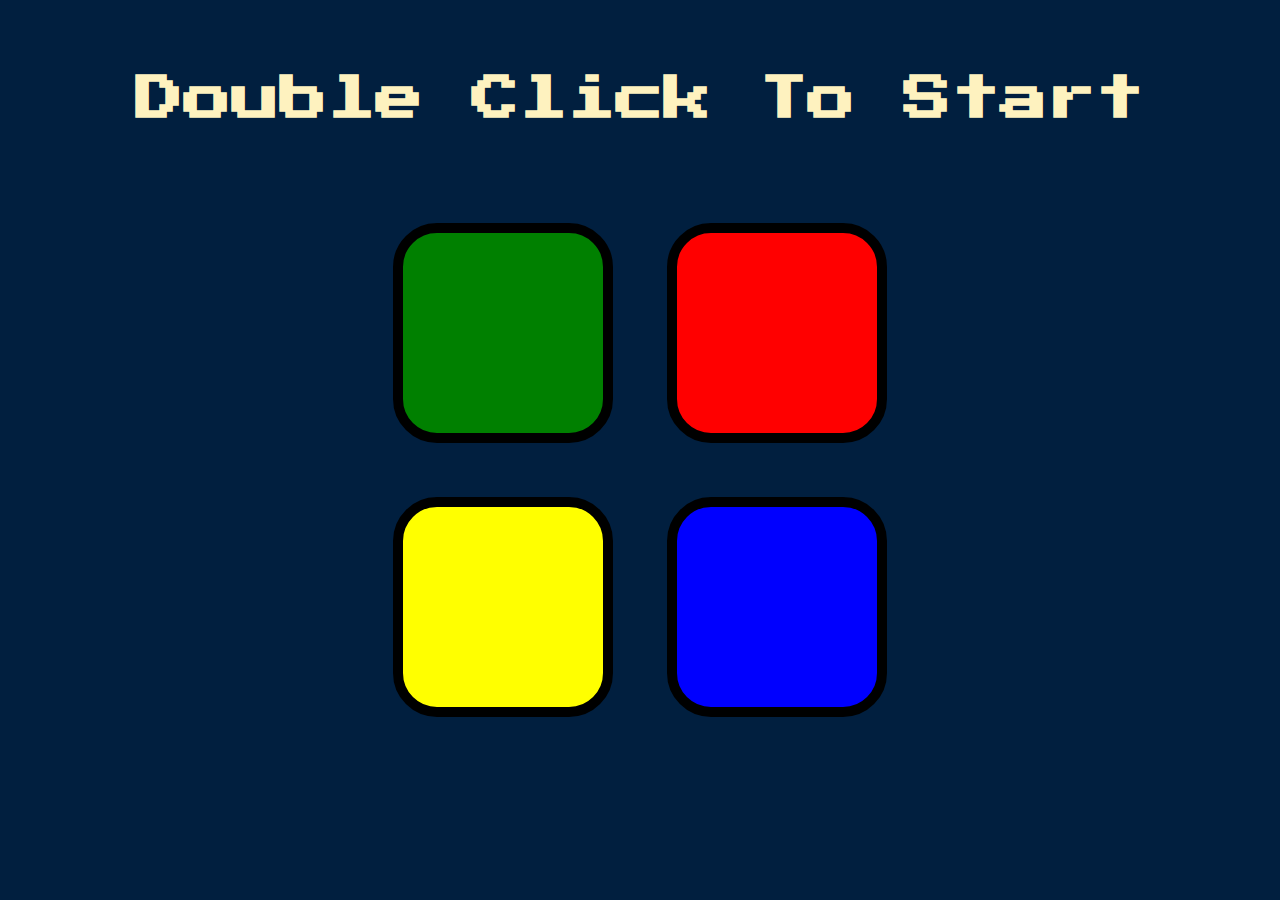
==== game.html @ ba742ea2 "Menu pade added and made the game responsive" ====
<!DOCTYPE html>
<html lang="en" dir="ltr">
  <head>
    <meta charset="utf-8" />
    <title>Simon-Game</title>
    <link rel="stylesheet" href="styles.css" />
    <link href="https://fonts.googleapis.com/css?family=Press+Start+2P" rel="stylesheet" />
    <meta name="viewport" content="width=device-width,initial-scale=1" />
  </head>
  <!-- 
    01.display the colours in two rows and two coloumns for mobile
    02.add some animation after game over
    03.record the high score
  -->

  <!-- 
    01. add 3 lives before game over
    02. add heart icons in left side of the screen that popes after wrong input
   -->
  <body>
    <h1 id="level-title">Double Click To Start</h1>
    <h1 id="level-title-two"></h1>
    <div class="container">
      <div class="row">
        <div type="button" id="green" class="btn green"></div>

        <div type="button" id="red" class="btn red"></div>
      </div>

      <div class="row">
        <div type="button" id="yellow" class="btn yellow"></div>
        <div type="button" id="blue" class="btn blue"></div>
      </div>
    </div>

    <script src="https://ajax.googleapis.com/ajax/libs/jquery/3.6.0/jquery.min.js"></script>
    <script src="game.js"></script>
  </body>
</html>
---- styles.css ----
*{
  touch-action: manipulation;
}


#HeaderOfThePage{
  font-family: 'Press Start 2P', cursive;
  color:coral;
  font-size: 5rem;
  text-align: center;
}

body {
  text-align: center;
  background-color: #011F3F;
  display: block;
	justify-content: center;
	align-items: center;
  width: auto;
}

#level-title {
  font-family: 'Press Start 2P', cursive;
  font-size: 3rem;
  margin:  5%;
  color: #FEF2BF;
  line-height: 150%
}

#level-title-two {
  font-family: 'Press Start 2P', cursive;
  font-size: 3rem;
  margin:  5%;
  color: #FEF2BF;
}

.container {
  display: block;
  width: 100%;
  margin: auto;
}

.btn {
  margin: 25px;
  display: inline-block;
  height: 200px;
  width: 200px;
  border: 10px solid black;
  border-radius: 20%;
}

.game-over {
  background-color: red;
  opacity: 0.8;
}

.red {
  background-color: red;
}

.green {
  background-color: green;
}

.blue {
  background-color: blue;
}

.yellow {
  background-color: yellow;
}

.pressed {
  box-shadow: 0 0 20px white;
  background-color: grey;
}

ul{
  list-style-type: none;
}

.menu-list{
  line-height: 300%;
}

#gameMenu{
  font-size: 2rem;
  font-family: 'Press Start 2P', cursive;
  margin: 10% 20% 0% 20%;
  text-align: center;
}

a{
  position: relative;
  text-decoration: none;
  color: aliceblue;
  padding: 0 10px;
}

a::after{
  content: "";
  position: absolute;
  background-color: rgb(216, 144, 10);
  height: 3px;
  width: 100%;
  left:0;
  bottom: -10px;
  transform: scale(0,1);
  transition: 0.3s ease;
}

a:hover{
  color: rgb(255, 217, 0);
}

a:hover:after{
  transform: scale(1,1);
}

#seperator{
  border: 1px solid rgb(0, 255, 170);
}

#instructions{
  margin:5% 10% 5% 10%;
  font-size: 1.5rem;
  font-family: 'Courier New', Courier, monospace;
  color: goldenrod;
  text-align: left;
  line-height: 150%;
  font-weight: 600;
}

.instruction-list{
  padding-bottom:2%;
}

#instNav{
  margin:5% 0% 5% 0%;
  color: #ffffff;
  font-size: 3rem;
  line-height: 150%;
}

#instNav #opt1{
  margin-right: 10%;
}

#instNav #opt2{
  margin-left: 10%;
}

#instruction-vid{
  padding: 5%;
  height: auto;
  width: auto;
}


@media (max-width: 480px){
  *{
    width:800px;
    justify-content: center
  }

  body{
    width: 950px;
    height: 2267px;
    margin: 0%;
  }

  #HeaderOfThePage{
    font-size: 3.60rem;
    margin:10px 0px;
    width:855px;
    padding: 5%;
  }

  #seperator{
    width: 950px;
  }

  #instructions{
    width: 870px;
    margin-left: 40px;
    font-size: 2.5rem;
  }
  
  .instruction-list{  
    padding-bottom: 5%;
  }

  #instNav{
    margin-left: 50px;
    margin-right: 20px;
    width: 840px;
  }

  .btn{
    width: 300px;
    height: 300px;
  }

  .row{
    width: 40%;
  }

  .container{
    display: flex;
    margin-top:25%;
  }

  #gameMenu{
    font-size: 4rem;
    font-family: 'Press Start 2P', cursive;
    margin: 50% 7.5% 5% 7.5%;
    padding-left: 0%;
  }
}
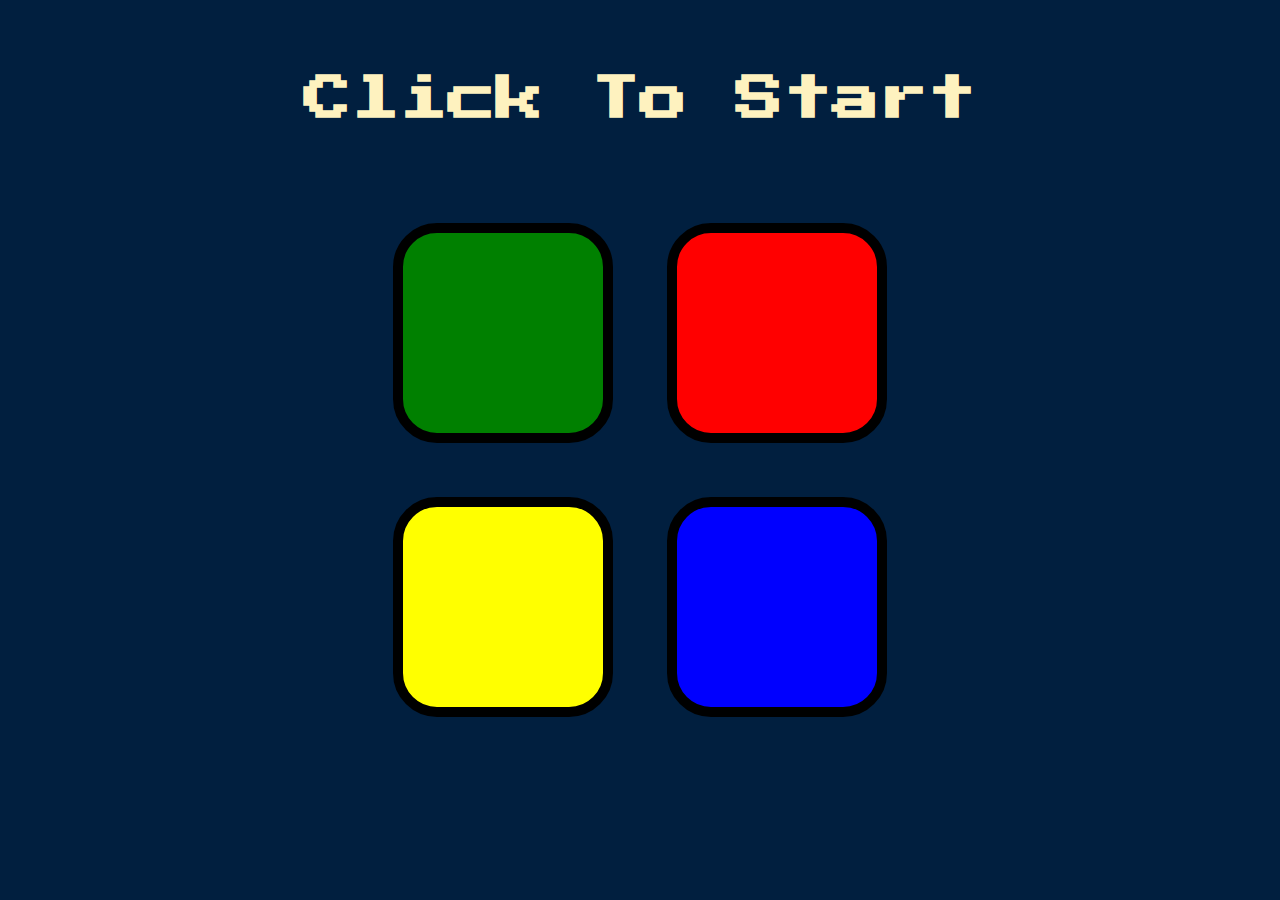
==== commit 1054a4dc: "comments added to the code" ====
--- a/game.html
+++ b/game.html
@@ -1,3 +1,5 @@
+<!-- The game page -->
+
 <!DOCTYPE html>
 <html lang="en" dir="ltr">
   <head>
@@ -5,21 +7,11 @@
     <title>Simon-Game</title>
     <link rel="stylesheet" href="styles.css" />
     <link href="https://fonts.googleapis.com/css?family=Press+Start+2P" rel="stylesheet" />
-    <meta name="viewport" content="width=device-width,initial-scale=1" />
+    <meta name="viewport" content="width=device-width, initial-scale=1.0, maximum-scale=1.0, user-scalable=0" />
   </head>
-  <!-- 
-    01.display the colours in two rows and two coloumns for mobile
-    02.add some animation after game over
-    03.record the high score
-  -->
 
-  <!-- 
-    01. add 3 lives before game over
-    02. add heart icons in left side of the screen that popes after wrong input
-   -->
   <body>
     <h1 id="level-title">Double Click To Start</h1>
-    <h1 id="level-title-two"></h1>
     <div class="container">
       <div class="row">
         <div type="button" id="green" class="btn green"></div>
@@ -32,7 +24,7 @@
         <div type="button" id="blue" class="btn blue"></div>
       </div>
     </div>
-
+    
     <script src="https://ajax.googleapis.com/ajax/libs/jquery/3.6.0/jquery.min.js"></script>
     <script src="game.js"></script>
   </body>
--- a/styles.css
+++ b/styles.css
@@ -1,24 +1,26 @@
 *{
   touch-action: manipulation;
-}
-
-
-#HeaderOfThePage{
-  font-family: 'Press Start 2P', cursive;
-  color:coral;
-  font-size: 5rem;
-  text-align: center;
 }
 
 body {
   text-align: center;
   background-color: #011F3F;
   display: block;
-	justify-content: center;
-	align-items: center;
-  width: auto;
-}
-
+  justify-content: center;
+  align-items: center;
+  width: auto;
+  zoom: 100%
+}
+
+/* header of the page */
+#HeaderOfThePage{
+  font-family: 'Press Start 2P', cursive;
+  color:coral;
+  font-size: 5rem;
+  text-align: center;
+}
+
+/* Game Styles */
 #level-title {
   font-family: 'Press Start 2P', cursive;
   font-size: 3rem;
@@ -27,17 +29,10 @@
   line-height: 150%
 }
 
-#level-title-two {
-  font-family: 'Press Start 2P', cursive;
-  font-size: 3rem;
-  margin:  5%;
-  color: #FEF2BF;
-}
-
 .container {
   display: block;
   width: 100%;
-  margin: auto;
+  margin: auto; 
 }
 
 .btn {
@@ -47,6 +42,7 @@
   width: 200px;
   border: 10px solid black;
   border-radius: 20%;
+  cursor: pointer;
 }
 
 .game-over {
@@ -75,18 +71,78 @@
   background-color: grey;
 }
 
+#gameOverPopUp{
+  font-family: 'Press Start 2P', cursive;
+  position: absolute;
+  width:27.5%;
+  left: 50%;
+  top: 50%;
+  transform: translate(-50%, -50%);
+  border: 5px solid #000000;
+  border-radius: 10%;
+  padding: 10px;
+  z-index: 15;
+  background: rgb(218, 167, 28);
+}
+
+#popUpHeading{
+  font-size: 1.5rem;
+  margin: 2% 2% 10% 2%;
+  padding: 4%;
+  color: red;
+}
+
+#Opts{
+  display: flex;
+  margin: 8% 2% 2% 5%;
+  width: auto;
+  align-items: center;
+  cursor: default;
+}
+
+#MainMenuOpt{
+  padding:5% 5%;
+  margin:5% 3%;
+  width: 170px;
+  display: flex;
+  justify-content: center;  
+  word-spacing: 1px;
+  border-radius: 15%;
+}
+
+#MainMenuOpt:hover{
+  background-color: red;
+}
+
+#ReplayOpt{
+  padding: 5% 5%;
+  margin: 5% 3%;
+  width: 200px;
+  display: block;
+  justify-items: center;
+  border-radius: 15%;
+}
+
+#ReplayOpt:hover{
+  background-color: red;
+}
+
+/* Main Menu */
 ul{
   list-style-type: none;
 }
 
 .menu-list{
-  line-height: 300%;
+  line-height: 200%;
+  width: auto;
+  margin: 2% 0%;
 }
 
 #gameMenu{
-  font-size: 2rem;
+  font-size: 1.75rem;
   font-family: 'Press Start 2P', cursive;
   margin: 10% 20% 0% 20%;
+  padding-top: 2.5%;
   text-align: center;
 }
 
@@ -117,8 +173,14 @@
   transform: scale(1,1);
 }
 
+#HighScoreBtn{
+  cursor: pointer;
+}
+
+/* Instruction Page */
 #seperator{
   border: 1px solid rgb(0, 255, 170);
+  width: auto;
 }
 
 #instructions{
@@ -142,63 +204,149 @@
   line-height: 150%;
 }
 
-#instNav #opt1{
+/* Main Menu Option to navigate in instruction page */
+#opt1{
   margin-right: 10%;
 }
 
-#instNav #opt2{
+/* Play Simon Option to navigate to the game in instruction page */
+#opt2{
   margin-left: 10%;
 }
 
-#instruction-vid{
+#instruction-video{
   padding: 5%;
   height: auto;
   width: auto;
 }
 
+/* HighScore Popup in main menu */
+#highScorePopUp{
+  font-family: 'Press Start 2P', cursive;
+  position: absolute;
+  width:27.5%;
+  left: 50%;
+  top: 50%;
+  transform: translate(-50%, -50%);
+  border: 5px solid #000000;
+  border-radius: 10%;
+  padding: 10px;
+  z-index: 15;
+  background: rgb(218, 167, 28);
+}
+
+#highScorePopUpHeading{
+  font-size: 2rem;
+  margin: 2%;
+  padding: 4%;
+  color: red;
+}
+
+#highScoreBlock{
+  font-size: 3rem;
+  margin: 2% 5%;
+  font-family: 'Courier New', Courier, monospace;
+  font-weight: 900;
+}
+
+#highScoreOkBtn{
+  width: auto;
+  height: auto;
+  margin: 4% 43% 4% 43%;
+  padding: 2% 0;
+  display: block;
+  text-align: center;
+  border-radius: 15%;
+  cursor: default;  
+}
+
+#highScoreOkBtn:hover{
+  background-color: red;
+}
 
 @media (max-width: 480px){
   *{
-    width:800px;
-    justify-content: center
+    width: auto;
+    justify-content: center;
   }
 
   body{
-    width: 950px;
-    height: 2267px;
+    width: auto;
+    height: auto;
     margin: 0%;
-  }
-
+    zoom: 100%;
+  }
+
+  /* Main Menu */
+  #gameMenu{
+    font-size: 1.25rem;
+    font-family: 'Press Start 2P', cursive;
+    margin: 50% 2% 5% 2%;
+    padding: 0%;
+    text-align: center;
+  }
+
+  #level-title{
+    font-size: 1.25rem;
+    margin: 5% 0;
+  }
+
+  .menu-list{
+    line-height: 275%;
+  }
+
+  /* page heading */
   #HeaderOfThePage{
-    font-size: 3.60rem;
-    margin:10px 0px;
-    width:855px;
-    padding: 5%;
-  }
-
+    font-size: 2rem;
+    margin:1%;
+    width:auto;
+    padding: 3%;
+    justify-content: center;
+  }
+
+  /* Instruction Page */
   #seperator{
-    width: 950px;
+    border: 1px solid rgb(0, 255, 170);
+    width: auto;
   }
 
   #instructions{
-    width: 870px;
-    margin-left: 40px;
-    font-size: 2.5rem;
+    margin-left: 1%;
+    margin-bottom: 2%;
+    font-size: 1rem;
+    justify-content: center;
   }
   
+  #example{
+    margin: 0;
+    font-size: 1rem;
+    padding: 2% 0%;
+    color: #8ab908;
+  }
+
   .instruction-list{  
     padding-bottom: 5%;
+    width: auto;
+  }
+
+  #instruction-video{
+    width: 275px;
   }
 
   #instNav{
-    margin-left: 50px;
-    margin-right: 20px;
-    width: 840px;
-  }
-
+    margin: 1% 2% 0% 2%;
+    width: auto;
+    font-size: 1.25rem;
+    padding: 4%;
+  }
+
+  /* Game */
   .btn{
-    width: 300px;
-    height: 300px;
+    width: 110px;
+    height: 110px;
+    border: 7px;
+    margin: 8%;
+    border: 7px solid black;
   }
 
   .row{
@@ -210,10 +358,25 @@
     margin-top:25%;
   }
 
-  #gameMenu{
-    font-size: 4rem;
-    font-family: 'Press Start 2P', cursive;
-    margin: 50% 7.5% 5% 7.5%;
-    padding-left: 0%;
-  }
-}
+  #gameOverPopUp{
+    width: 70%;
+  }
+
+  #Opts{
+    margin-top: 15%;
+  }
+  
+  /* High Score pop Up */
+  #highScorePopUp{
+    width: 75%;
+  }
+  
+  #highScorePopUpHeading{
+    font-size: 1.5rem;
+  }
+  
+  #highScoreBlock{
+    font-size: 3rem;
+    margin: 5%;
+  }
+}
